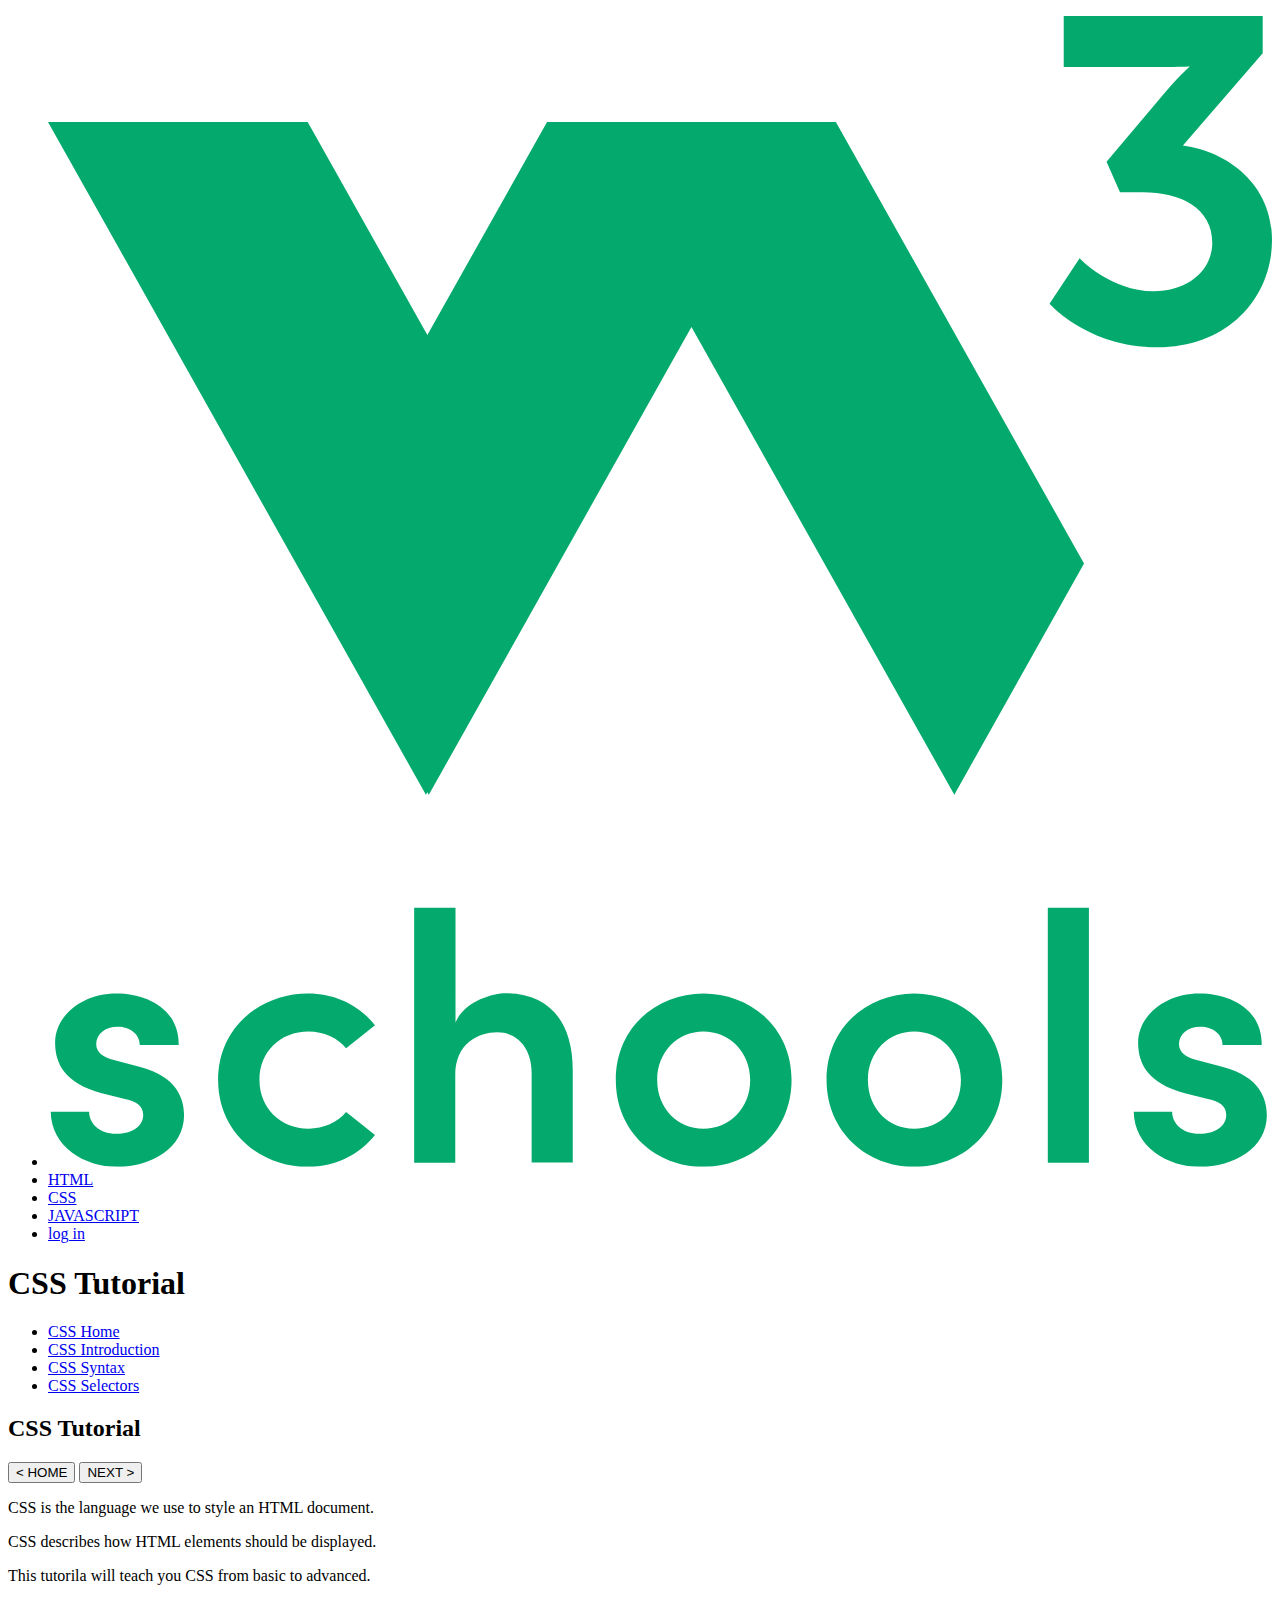
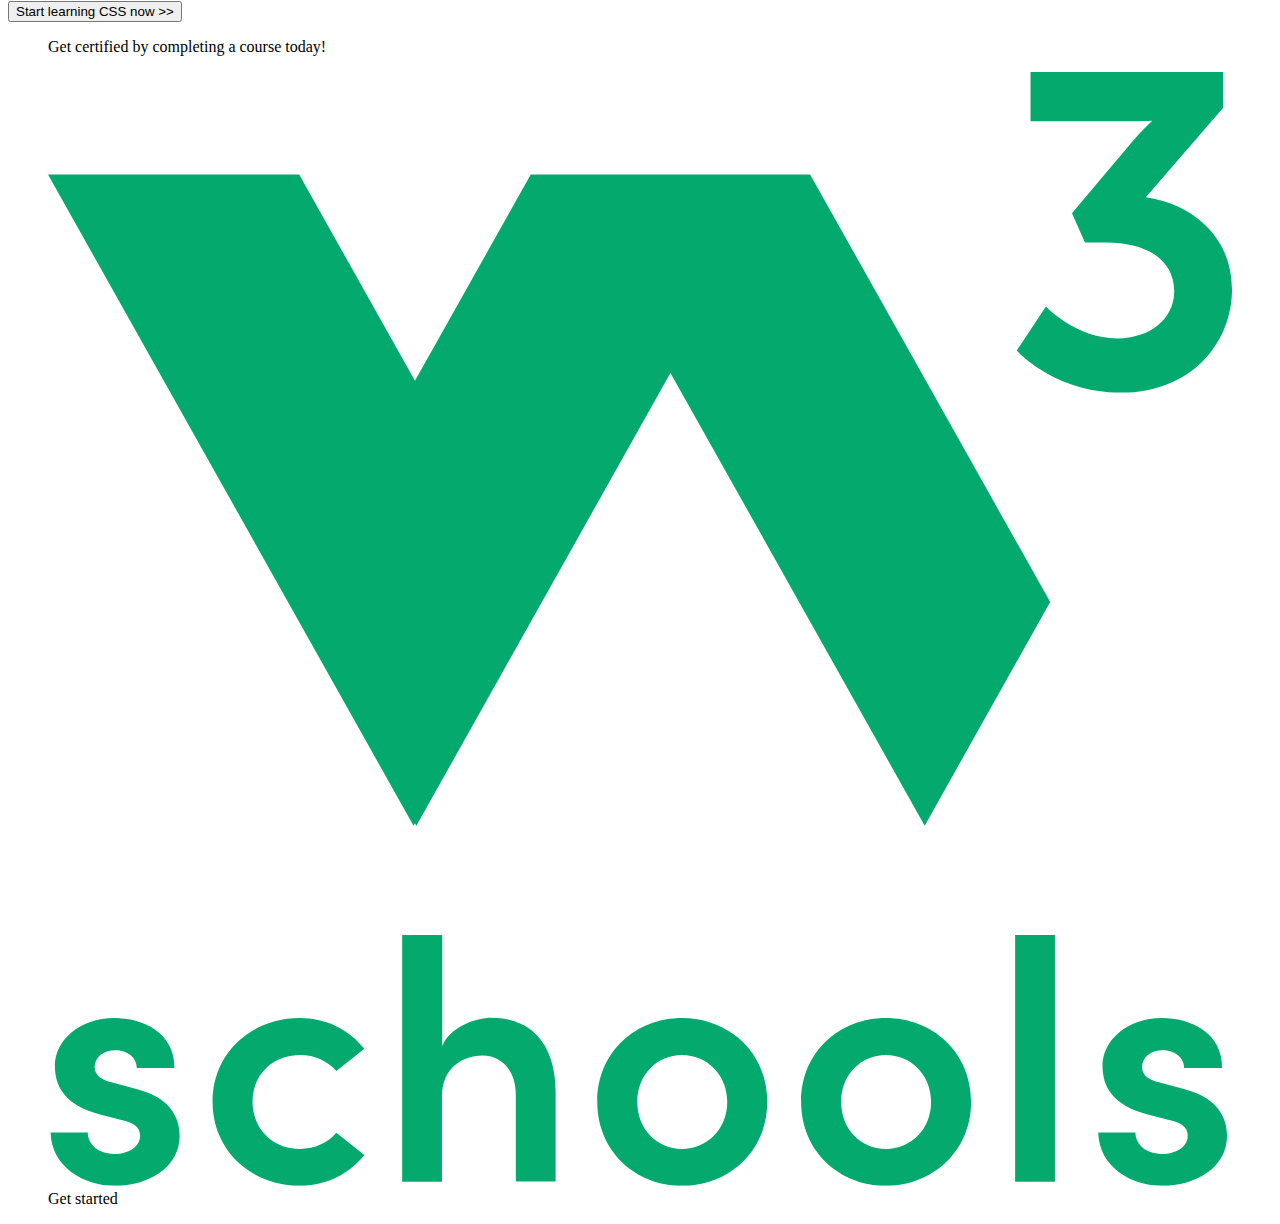
==== W3-Mirror/src/index.html @ 9841e0a8 "initial setup of figure" ====
<!DOCTYPE html>
<html lang="en">
  <head>
    <meta charset="UTF-8" />
    <meta http-equiv="X-UA-Compatible" content="IE=edge" />
    <meta name="viewport" content="width=device-width, initial-scale=1.0" />
    <title>W3 Mirror</title>
    <link rel="stylesheet" href="/src/asset/style.css" />
    <link rel="preconnect" href="https://fonts.googleapis.com" />
    <link rel="preconnect" href="https://fonts.gstatic.com" crossorigin />
    <link
      href="https://fonts.googleapis.com/css2?family=Nunito&display=swap"
      rel="stylesheet"
    />
  </head>
  <body>
    <nav class="navbar">
      <div class="container">
        <ul class="nav">
          <div class="left-container">
            <li>
              <img src="/W3-Mirror/src/asset/W3Schools_logo.svg" alt="w3-logo" />
            </li>
            <li>
              <a href="#">HTML</a>
            </li>
            <li>
              <a href="#">CSS</a>
            </li>
            <li>
              <a href="#">JAVASCRIPT</a>
            </li>
          </div>

          <div class="right-container">
            <li>
              <a href="#">log in</a>
            </li>
          </div>
        </ul>
      </div>
    </nav>

    <main>
      <aside>
        <h1>CSS Tutorial</h1>
        <ul class="sidebar">
          <li>
            <a href="#">CSS Home</a>
          </li>
          <li>
            <a href="#">CSS Introduction</a>
          </li>
          <li>
            <a href="#">CSS Syntax</a>
          </li>
          <li>
            <a href="#">CSS Selectors</a>
          </li>
        </ul>
      </aside>

      <section>
        <h2 class="page-title">CSS Tutorial</h2>
        <div class="buttons">
          <input type="button" value="< HOME" />
          <input type="button" value="NEXT >" />
        </div>
        <div class="filler">
          <p>CSS is the language we use to style an HTML document.</p>
          <p>CSS describes how HTML elements should be displayed.</p>
          <p>This tutorila will teach you CSS from basic to advanced.</p>
          <div class="buttons">
            <input type="button" value="Start learning CSS now >>" />
        </div>
      </section>

      <figure>
        <div class="black">
          <p>Get certified by completing a course today!</p>
          <div class="circle">
            <img src="/W3-Mirror/src/asset/W3Schools_logo.svg" alt="w3-logo" />
          </div>
        </div>
        <div class="green">Get started</div>
      </figure>
    </main>
  </body>
</html>
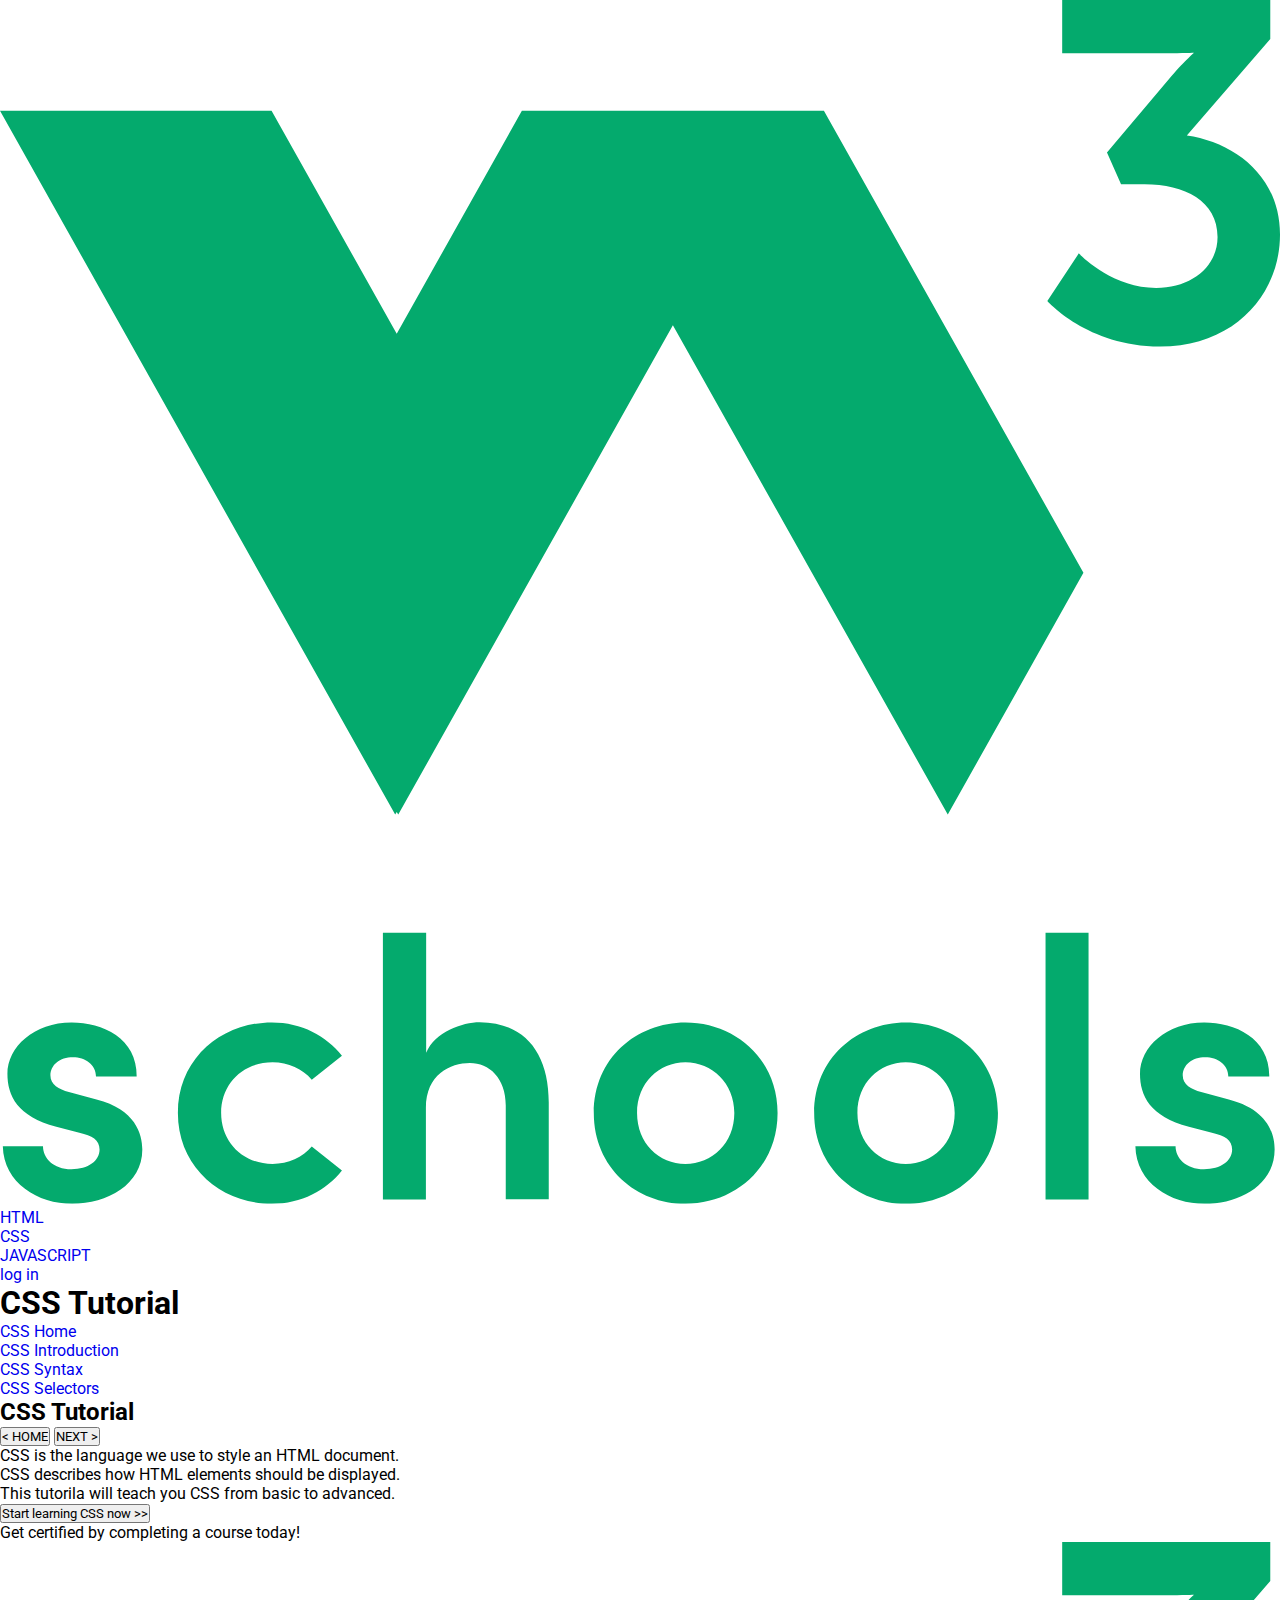
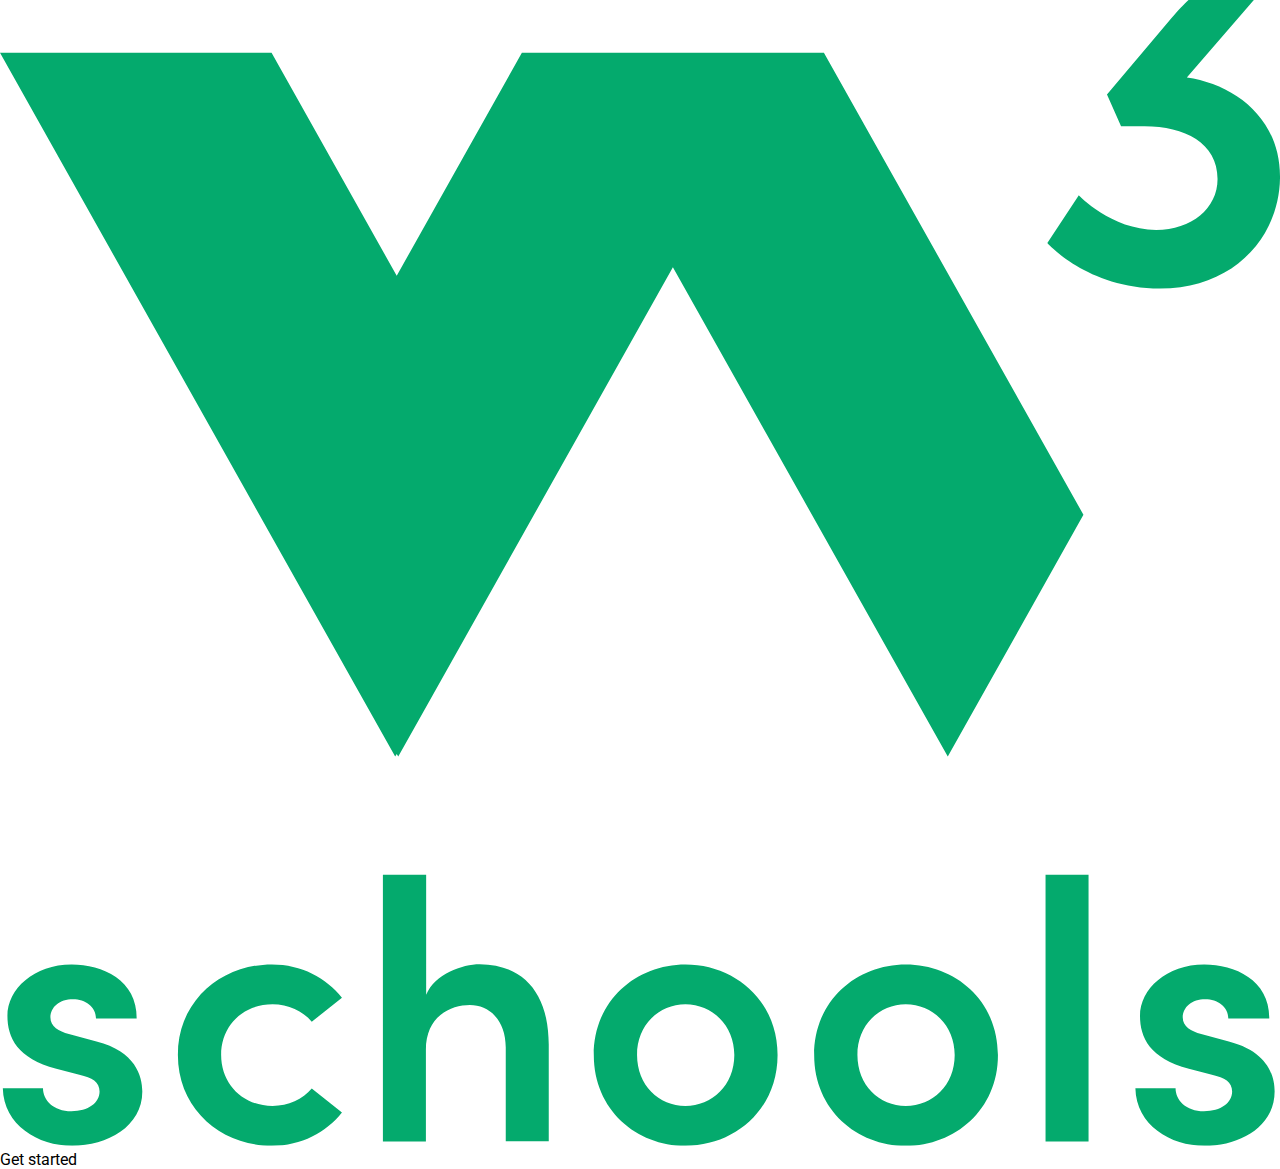
==== commit b5b3fb29: "css reset added" ====
--- a/W3-Mirror/src/index.html
+++ b/W3-Mirror/src/index.html
@@ -5,11 +5,11 @@
     <meta http-equiv="X-UA-Compatible" content="IE=edge" />
     <meta name="viewport" content="width=device-width, initial-scale=1.0" />
     <title>W3 Mirror</title>
-    <link rel="stylesheet" href="/src/asset/style.css" />
+    <link rel="stylesheet" href="./assets/styles.css" />
     <link rel="preconnect" href="https://fonts.googleapis.com" />
     <link rel="preconnect" href="https://fonts.gstatic.com" crossorigin />
     <link
-      href="https://fonts.googleapis.com/css2?family=Nunito&display=swap"
+      href="https://fonts.googleapis.com/css2?family=Roboto&display=swap"
       rel="stylesheet"
     />
   </head>
@@ -19,7 +19,7 @@
         <ul class="nav">
           <div class="left-container">
             <li>
-              <img src="/W3-Mirror/src/asset/W3Schools_logo.svg" alt="w3-logo" />
+              <img src="./assets/W3Schools_logo.svg" alt="w3-logo" />
             </li>
             <li>
               <a href="#">HTML</a>
@@ -72,6 +72,7 @@
           <p>This tutorila will teach you CSS from basic to advanced.</p>
           <div class="buttons">
             <input type="button" value="Start learning CSS now >>" />
+          </div>
         </div>
       </section>
 
@@ -79,7 +80,7 @@
         <div class="black">
           <p>Get certified by completing a course today!</p>
           <div class="circle">
-            <img src="/W3-Mirror/src/asset/W3Schools_logo.svg" alt="w3-logo" />
+            <img src="./assets/W3Schools_logo.svg" alt="w3-logo" />
           </div>
         </div>
         <div class="green">Get started</div>
--- a/W3-Mirror/src/assets/styles.css
+++ b/W3-Mirror/src/assets/styles.css
@@ -0,0 +1,7 @@
+* {
+  box-sizing: border-box;
+  margin: 0;
+  padding: 0;
+  text-decoration: none;
+  font-family: 'Roboto', sans-serif;
+}
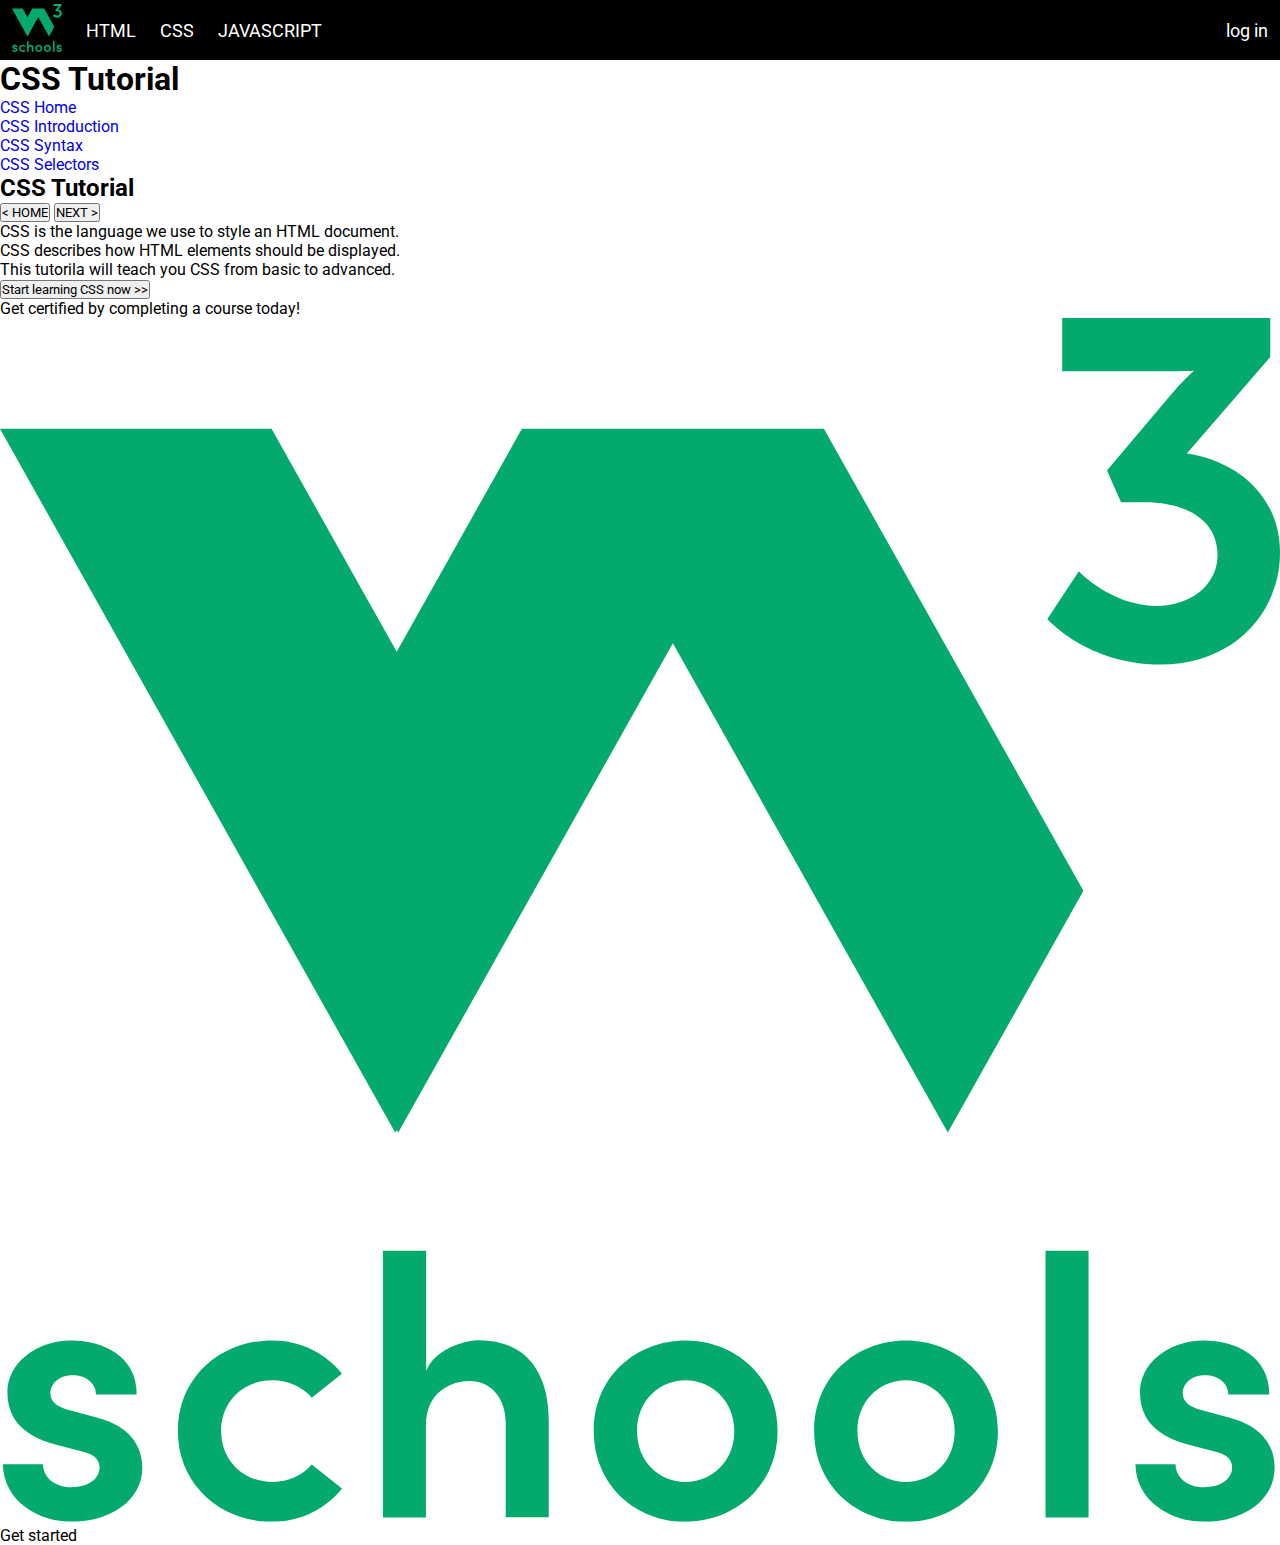
==== commit 52a3f16c: "initial navbar setup" ====
--- a/W3-Mirror/src/index.html
+++ b/W3-Mirror/src/index.html
@@ -6,39 +6,31 @@
     <meta name="viewport" content="width=device-width, initial-scale=1.0" />
     <title>W3 Mirror</title>
     <link rel="stylesheet" href="./assets/styles.css" />
-    <link rel="preconnect" href="https://fonts.googleapis.com" />
-    <link rel="preconnect" href="https://fonts.gstatic.com" crossorigin />
-    <link
-      href="https://fonts.googleapis.com/css2?family=Roboto&display=swap"
-      rel="stylesheet"
-    />
   </head>
   <body>
     <nav class="navbar">
-      <div class="container">
-        <ul class="nav">
-          <div class="left-container">
-            <li>
-              <img src="./assets/W3Schools_logo.svg" alt="w3-logo" />
-            </li>
-            <li>
-              <a href="#">HTML</a>
-            </li>
-            <li>
-              <a href="#">CSS</a>
-            </li>
-            <li>
-              <a href="#">JAVASCRIPT</a>
-            </li>
-          </div>
+      <ul class="nav">
+        <div class="left-container">
+          <li>
+            <img class="logo" src="./assets/W3Schools_logo.svg" alt="w3-logo" />
+          </li>
+          <li>
+            <a href="#">HTML</a>
+          </li>
+          <li>
+            <a href="#">CSS</a>
+          </li>
+          <li>
+            <a href="#">JAVASCRIPT</a>
+          </li>
+        </div>
 
-          <div class="right-container">
-            <li>
-              <a href="#">log in</a>
-            </li>
-          </div>
-        </ul>
-      </div>
+        <div class="right-container">
+          <li>
+            <a href="#">log in</a>
+          </li>
+        </div>
+      </ul>
     </nav>
 
     <main>
--- a/W3-Mirror/src/assets/styles.css
+++ b/W3-Mirror/src/assets/styles.css
@@ -1,7 +1,42 @@
+@import url('https://fonts.googleapis.com/css2?family=Roboto&display=swap');
+
 * {
   box-sizing: border-box;
   margin: 0;
   padding: 0;
   text-decoration: none;
   font-family: 'Roboto', sans-serif;
+  list-style-type: none;
 }
+
+.navbar {
+  background-color: black;
+  height: 60px;
+}
+.navbar a {
+  color: white;
+  font-size: 18px;
+}
+.navbar a:hover {
+  color: gray;
+}
+
+.navbar .logo {
+  width: 50px;
+}
+
+.navbar .nav {
+  display: flex;
+  justify-content: space-between;
+  align-items: center;
+  height: 100%;
+}
+.navbar .left-container {
+  display: flex;
+  align-items: center;
+  height: 100%;
+}
+
+.navbar ul li {
+  margin: 12px;
+}
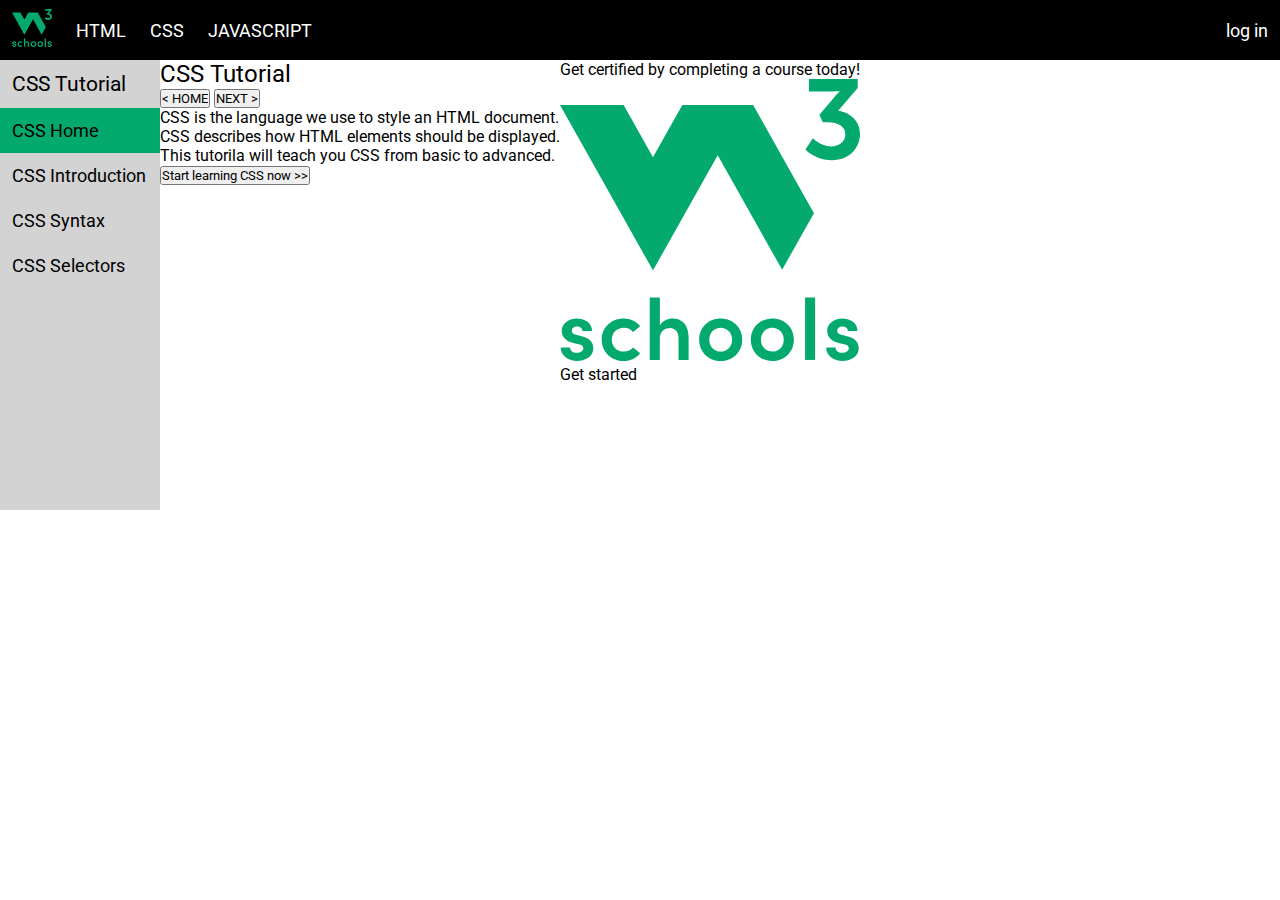
==== commit ecd78a2d: "initial css sidebar" ====
--- a/W3-Mirror/src/index.html
+++ b/W3-Mirror/src/index.html
@@ -33,11 +33,11 @@
       </ul>
     </nav>
 
-    <main>
-      <aside>
-        <h1>CSS Tutorial</h1>
-        <ul class="sidebar">
-          <li>
+    <main class="body">
+      <aside class="side-bar">
+        <h2>CSS Tutorial</h2>
+        <ul>
+          <li class="home">
             <a href="#">CSS Home</a>
           </li>
           <li>
--- a/W3-Mirror/src/assets/styles.css
+++ b/W3-Mirror/src/assets/styles.css
@@ -7,6 +7,7 @@
   text-decoration: none;
   font-family: 'Roboto', sans-serif;
   list-style-type: none;
+  font-weight: normal;
 }
 
 .navbar {
@@ -22,7 +23,7 @@
 }
 
 .navbar .logo {
-  width: 50px;
+  width: 40px;
 }
 
 .navbar .nav {
@@ -37,6 +38,29 @@
   height: 100%;
 }
 
-.navbar ul li {
-  margin: 12px;
+.body {
+  display: flex;
 }
+
+.side-bar {
+  background-color: lightgrey;
+  font-size: 14px;
+  min-width: 160px;
+  height: 450px;
+}
+
+.side-bar h2,
+ul li {
+  padding: 12px;
+}
+
+.side-bar a {
+  color: black;
+  font-size: 18px;
+}
+.side-bar .home {
+  background-color: #04a96d;
+}
+.side-bar li:hover {
+  background-color: #058958;
+}
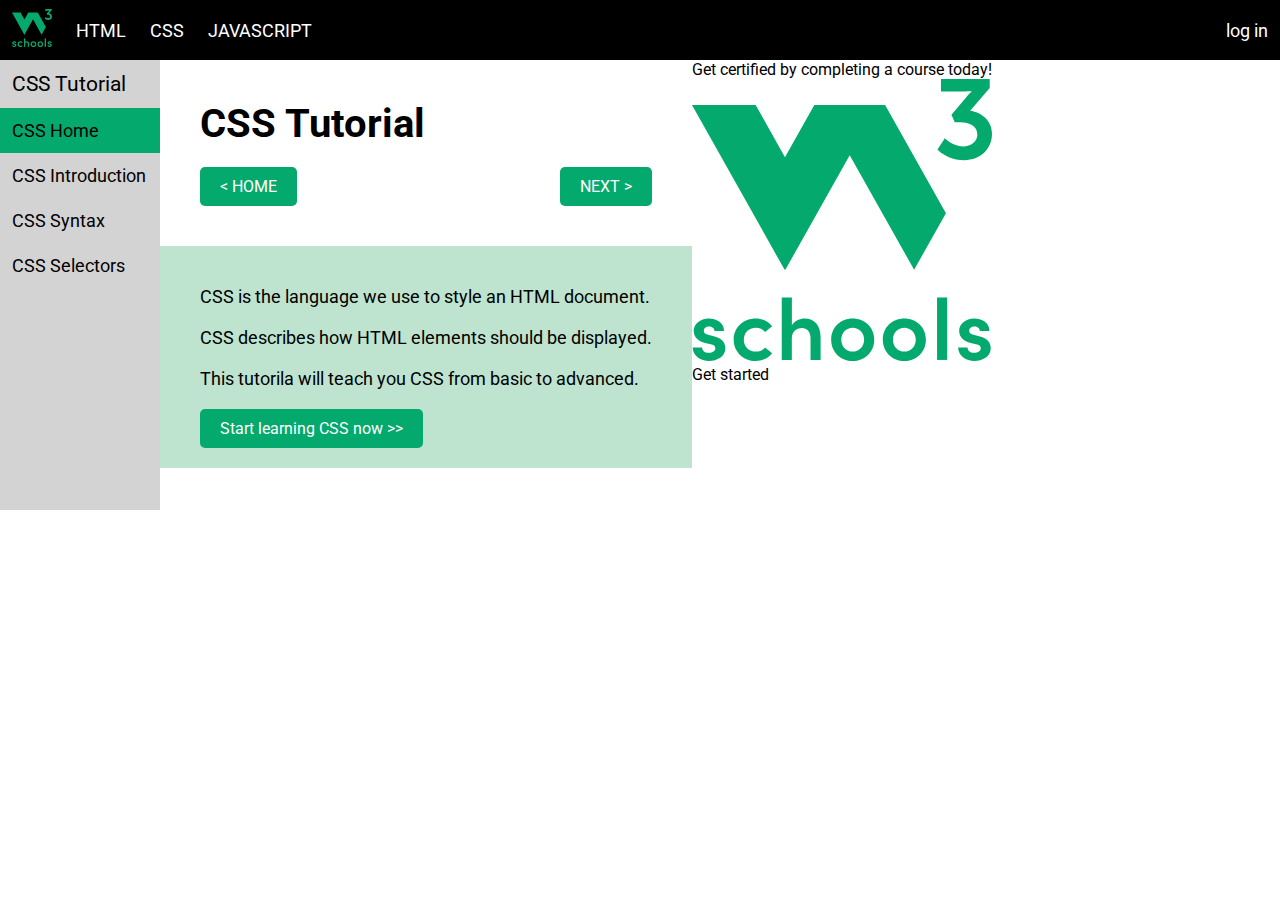
==== commit 37bb0c6d: "initial css section" ====
--- a/W3-Mirror/src/index.html
+++ b/W3-Mirror/src/index.html
@@ -53,12 +53,15 @@
       </aside>
 
       <section>
-        <h2 class="page-title">CSS Tutorial</h2>
-        <div class="buttons">
-          <input type="button" value="< HOME" />
-          <input type="button" value="NEXT >" />
+        <div class="filler-top">
+          <h2 class="page-title">CSS Tutorial</h2>
+          <div class="buttons">
+            <!-- add potential for functionality -->
+            <input type="button" value="< HOME" />
+            <input type="button" value="NEXT >" />
+          </div>
         </div>
-        <div class="filler">
+        <div class="filler-bottom">
           <p>CSS is the language we use to style an HTML document.</p>
           <p>CSS describes how HTML elements should be displayed.</p>
           <p>This tutorila will teach you CSS from basic to advanced.</p>
--- a/W3-Mirror/src/assets/styles.css
+++ b/W3-Mirror/src/assets/styles.css
@@ -21,11 +21,9 @@
 .navbar a:hover {
   color: gray;
 }
-
 .navbar .logo {
   width: 40px;
 }
-
 .navbar .nav {
   display: flex;
   justify-content: space-between;
@@ -48,12 +46,10 @@
   min-width: 160px;
   height: 450px;
 }
-
 .side-bar h2,
 ul li {
   padding: 12px;
 }
-
 .side-bar a {
   color: black;
   font-size: 18px;
@@ -64,3 +60,35 @@
 .side-bar li:hover {
   background-color: #058958;
 }
+
+.filler-top {
+  padding: 40px;
+}
+.page-title {
+  padding-bottom: 20px;
+  font-size: 40px;
+  font-weight: bold;
+}
+.buttons {
+  display: flex;
+  justify-content: space-between;
+}
+.buttons input {
+  background-color: #04a96d;
+  color: white;
+  padding: 10px 20px;
+  font-size: 16px;
+  border-style: none;
+  border-radius: 5px;
+}
+.buttons input:hover {
+  background-color: #058958;
+}
+.filler-bottom {
+  background-color: #bee4cf;
+  padding: 40px 40px 20px 40px;
+}
+.filler-bottom p {
+  padding-bottom: 20px;
+  font-size: 18px;
+}
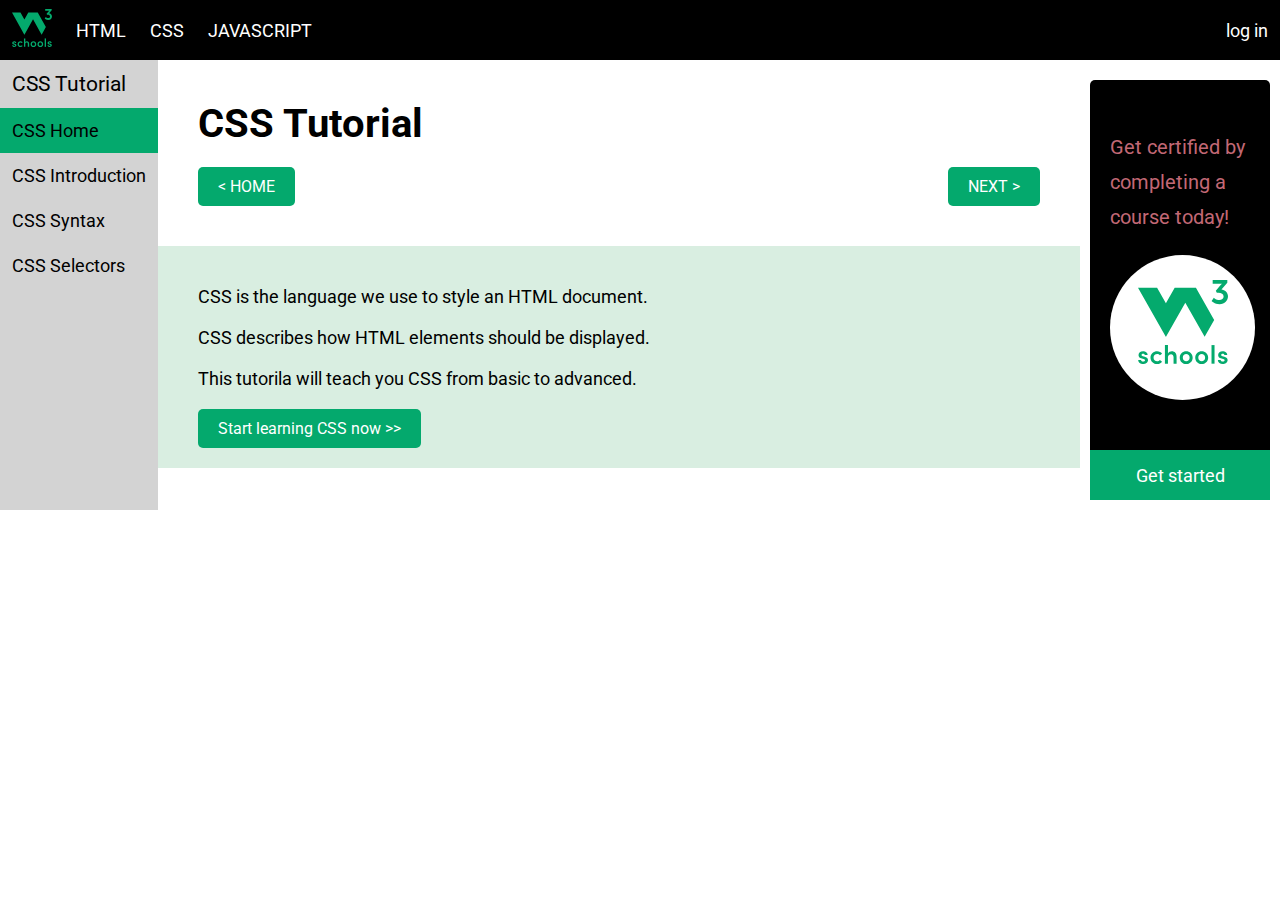
==== commit c0b83066: "initial right bar css" ====
--- a/W3-Mirror/src/index.html
+++ b/W3-Mirror/src/index.html
@@ -52,7 +52,7 @@
         </ul>
       </aside>
 
-      <section>
+      <section class="filler">
         <div class="filler-top">
           <h2 class="page-title">CSS Tutorial</h2>
           <div class="buttons">
@@ -71,11 +71,13 @@
         </div>
       </section>
 
-      <figure>
+      <figure class="right-bar">
         <div class="black">
           <p>Get certified by completing a course today!</p>
           <div class="circle">
-            <img src="./assets/W3Schools_logo.svg" alt="w3-logo" />
+            <div class="right-logo">
+              <img src="./assets/W3Schools_logo.svg" alt="w3-logo" />
+            </div>
           </div>
         </div>
         <div class="green">Get started</div>
--- a/W3-Mirror/src/assets/styles.css
+++ b/W3-Mirror/src/assets/styles.css
@@ -43,7 +43,7 @@
 .side-bar {
   background-color: lightgrey;
   font-size: 14px;
-  min-width: 160px;
+  width: 220px;
   height: 450px;
 }
 .side-bar h2,
@@ -61,6 +61,9 @@
   background-color: #058958;
 }
 
+.filler {
+  width: 100%;
+}
 .filler-top {
   padding: 40px;
 }
@@ -85,10 +88,51 @@
   background-color: #058958;
 }
 .filler-bottom {
-  background-color: #bee4cf;
+  background-color: #d9eee1;
   padding: 40px 40px 20px 40px;
 }
 .filler-bottom p {
   padding-bottom: 20px;
   font-size: 18px;
 }
+
+.right-bar {
+  margin: 20px 10px 0 10px;
+  width: 220px;
+}
+.right-bar .black {
+  margin: auto 0;
+  border-top-left-radius: 5px;
+  border-top-right-radius: 5px;
+  width: 180px;
+  background-color: black;
+  padding: 50px 20px;
+  font-size: 20px;
+  line-height: 35px;
+  color: #c26875;
+}
+.black .circle {
+  background-color: white;
+  width: 145px;
+  height: 145px;
+  border-radius: 100%;
+  margin: 20px auto 0;
+}
+.circle .right-logo img {
+  width: 90px;
+}
+.circle {
+  display: flex;
+  justify-content: center;
+  align-items: center;
+}
+.green {
+  background-color: #04a96d;
+  color: white;
+  font-size: 18px;
+  max-width: 180px;
+  height: 50px;
+  display: flex;
+  justify-content: center;
+  align-items: center;
+}
